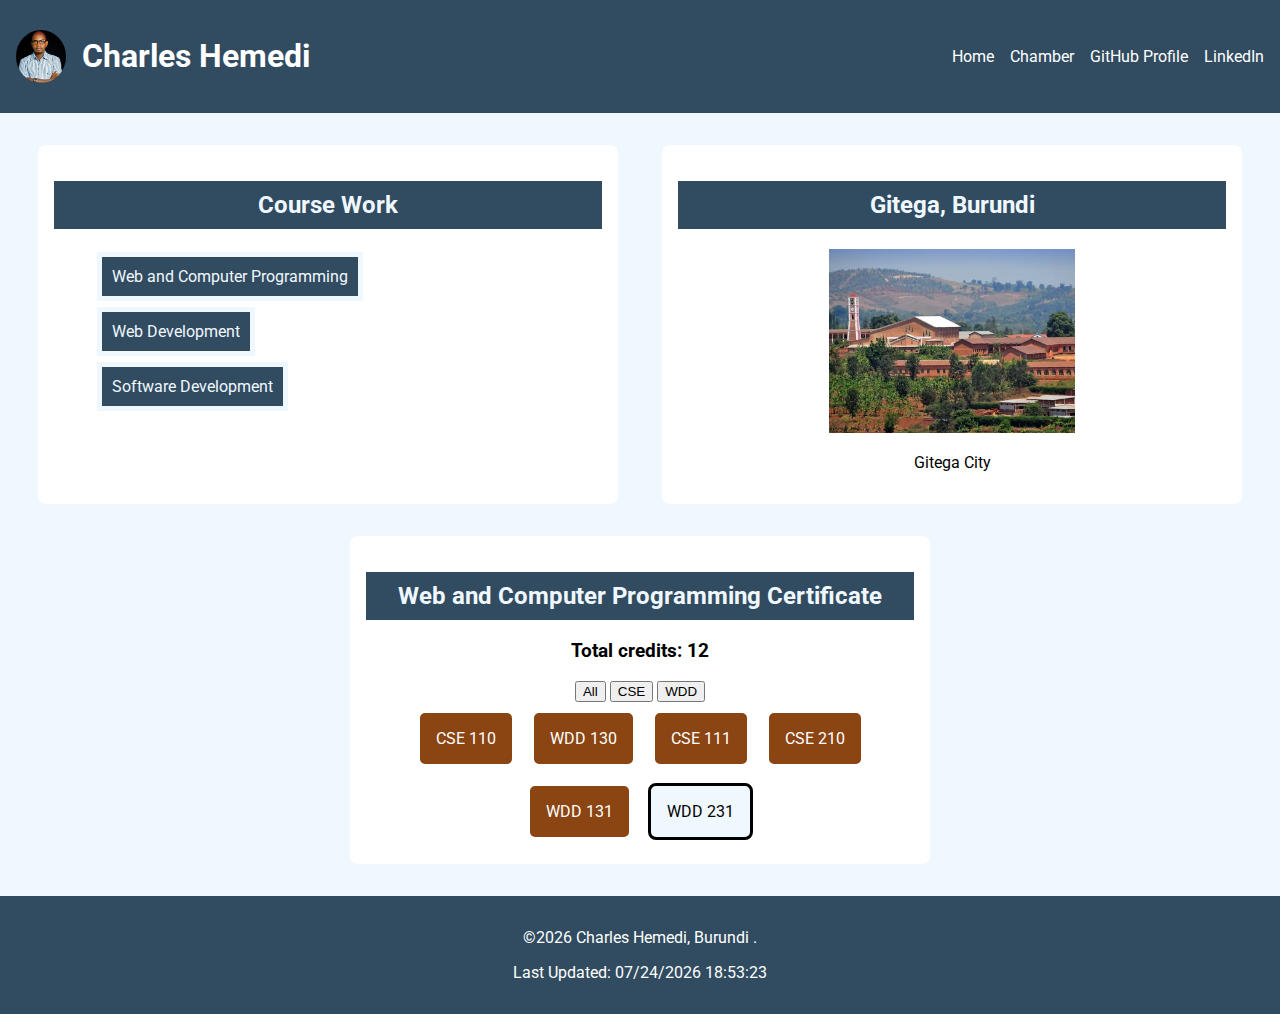
==== index.html @ 55ffffdc "updated files" ====
<!DOCTYPE html>
<html lang="en">
  <head>
    <meta charset="UTF-8">
    <meta name="viewport" content="width=device-width, initial-scale=1.0">
    <meta
      name="description"
      content="My courses in BYU, my projects(Github) and skills(LinkedIn)"
    >
    <meta name="author" content="Charles Hemedi" >
    <title>Charles Hemedi</title>
    <link rel="stylesheet" href="styles/styles.css" >
    <link rel="preconnect" href="https://fonts.googleapis.com" >
    <link rel="preconnect" href="https://fonts.gstatic.com" crossorigin >
    <link
      href="https://fonts.googleapis.com/css2?family=Roboto:wght@100;400&display=swap"
      rel="stylesheet"
    >
    <script defer src="scripts/script.js"></script>
  </head>
  <body>
    <header>
      <div class="profile">
        <img src="images/wdd231.webp" alt="My picture Hemedi" />
        <h1>Charles Hemedi</h1>
      </div>
      <nav>
        <ul class="nav-links">
          <li><a href="index.html">Home</a></li>
          <li><a href="/chamber/directory.html">Chamber</a></li>
          <li><a href="https://github.com/Hemedi12">GitHub Profile</a></li>
          <li><a href="linkedin.com/in/hemedi-charles-9a6385a2">LinkedIn</a></li>
        </ul>
        <button class="hamburger">&#9776;</button>
        <!-- Hamburger button for mobile -->
      </nav>
    </header>

    <main>
      <section class="course-work">
        <h2>Course Work</h2>
        <ul>
          <li><a href="#"> Web and Computer Programming</a></li>
          <li><a href="#">Web Development</a></li>
          <li><a href="#">Software Development</a></li>
        </ul>
      </section>

      <section class="location">
        <h2>Gitega, Burundi</h2>
        <img src="images/gitega.webp" alt="gitega city" />
        <p>Gitega City</p>
      </section>

      <section class="certificates">
        <h2>Web and Computer Programming Certificate</h2>
        <h3 id="total-credits">Total credits: 0</h3>
        <div class="course-filter">
          <button id="all">All</button>
          <button id="cse">CSE</button>
          <button id="wdd">WDD</button>
        </div>
        <div class="courses" id="course-container"></div>
      </section>
    </main>

    <footer id="main-footer">
      <p id="country">
        ©<span id="currentyear"></span> Charles Hemedi, Burundi
      </p>
      <p id="lastModified">Last Updated:</p>
    </footer>
  </body>
</html>
---- styles/styles.css ----
body {
  font-family: "Roboto", sans-serif;
  font-weight: 400;
  margin: 0;
  padding: 0;
  box-sizing: border-box;
  background-color: #f0f8ff;
}


header {
  background-color: #314b60;
  color: white;
  padding: 1rem;
  display: flex;
  justify-content: space-between;
  align-items: center;
}

header .profile {
  display: flex;
  align-items: center;
}

header img {
  width: 50px;
  border-radius: 50%;
  margin-right: 1rem;
}

.nav-links {
  display: flex;
  list-style: none;
  gap: 1rem;
}

.nav-links li a {
  color: white;
  text-decoration: none;
}

.nav-links a:hover {
  background-color: #003f6b;
  padding: 10px;
}


.nav-links a.active {
  background-color: #003f6b;
  font-weight: bold;
}

.hamburger {
  display: none;
  font-size: 30px;
  cursor: pointer;
  position: absolute;
  right: 20px;
  top: 15px;
}


main {
  display: flex;
  flex-wrap: wrap;
  gap: 2rem;
  padding: 2rem;
  justify-content: space-around;
}

h2 {
  background-color: #314b60;
  padding: 10px;
  color: #f0f8ff;
}

section {
  background-color: white;
  padding: 1rem;
  border-radius: 8px;
  width: 45%;
  text-align: center;
}

.location img {
  width: 45%;
}

.course-work ul li {
  list-style-type: none;
  text-align: center;
  margin: 0;
}

.course-work li {
  display: flex;
  padding: 3px;
}

.course-work a {
  background: #314b60;
  text-decoration: none;
  color: #f0f8ff;
  padding: 10px;
  border-style: solid;
  border-width: 5px;
}

.certificates .course {
  background-color: #f0f8ff;
  color: black;
  padding: 1rem;
  margin: 0.5rem;
  border-style: solid;
  border-radius: 8px;
  display: inline-block;
}


#main-footer {
  background-color: #314b60;
  color: white;
  padding: 1rem;
  text-align: center;
}


#main-footer p#country::after {
  content: "."; 
}


@media (max-width: 768px) {
  main {
    flex-direction: column;
    align-items: center;
  }

  section {
    width: 90%;
  }

  .nav-links {
    display: none;
    flex-direction: column;
    position: absolute;
    margin-top: 0;
    top: 0;
    left: 0;
    width: 100%;
    background-color: #003f6b;
    padding: 1rem 0;
  }

  button.hamburger {
    background-color: #f0f8ff;
  }

  .nav-links.active {
    display: flex;
    position: relative;
    margin-top: 70px;
  }

  .nav-links li {
    margin: 10px 0;
  }

  .nav-links li a {
    color: white;
    font-size: 1.5rem;
  }

  .hamburger {
    display: block;
    background-color: transparent;
    border: none;
    color: black;
    font-size: 2rem;
    cursor: pointer;
  }

  .hamburger.active {
    position: absolute;
    top: 10px;
    right: 0px;
  }
}
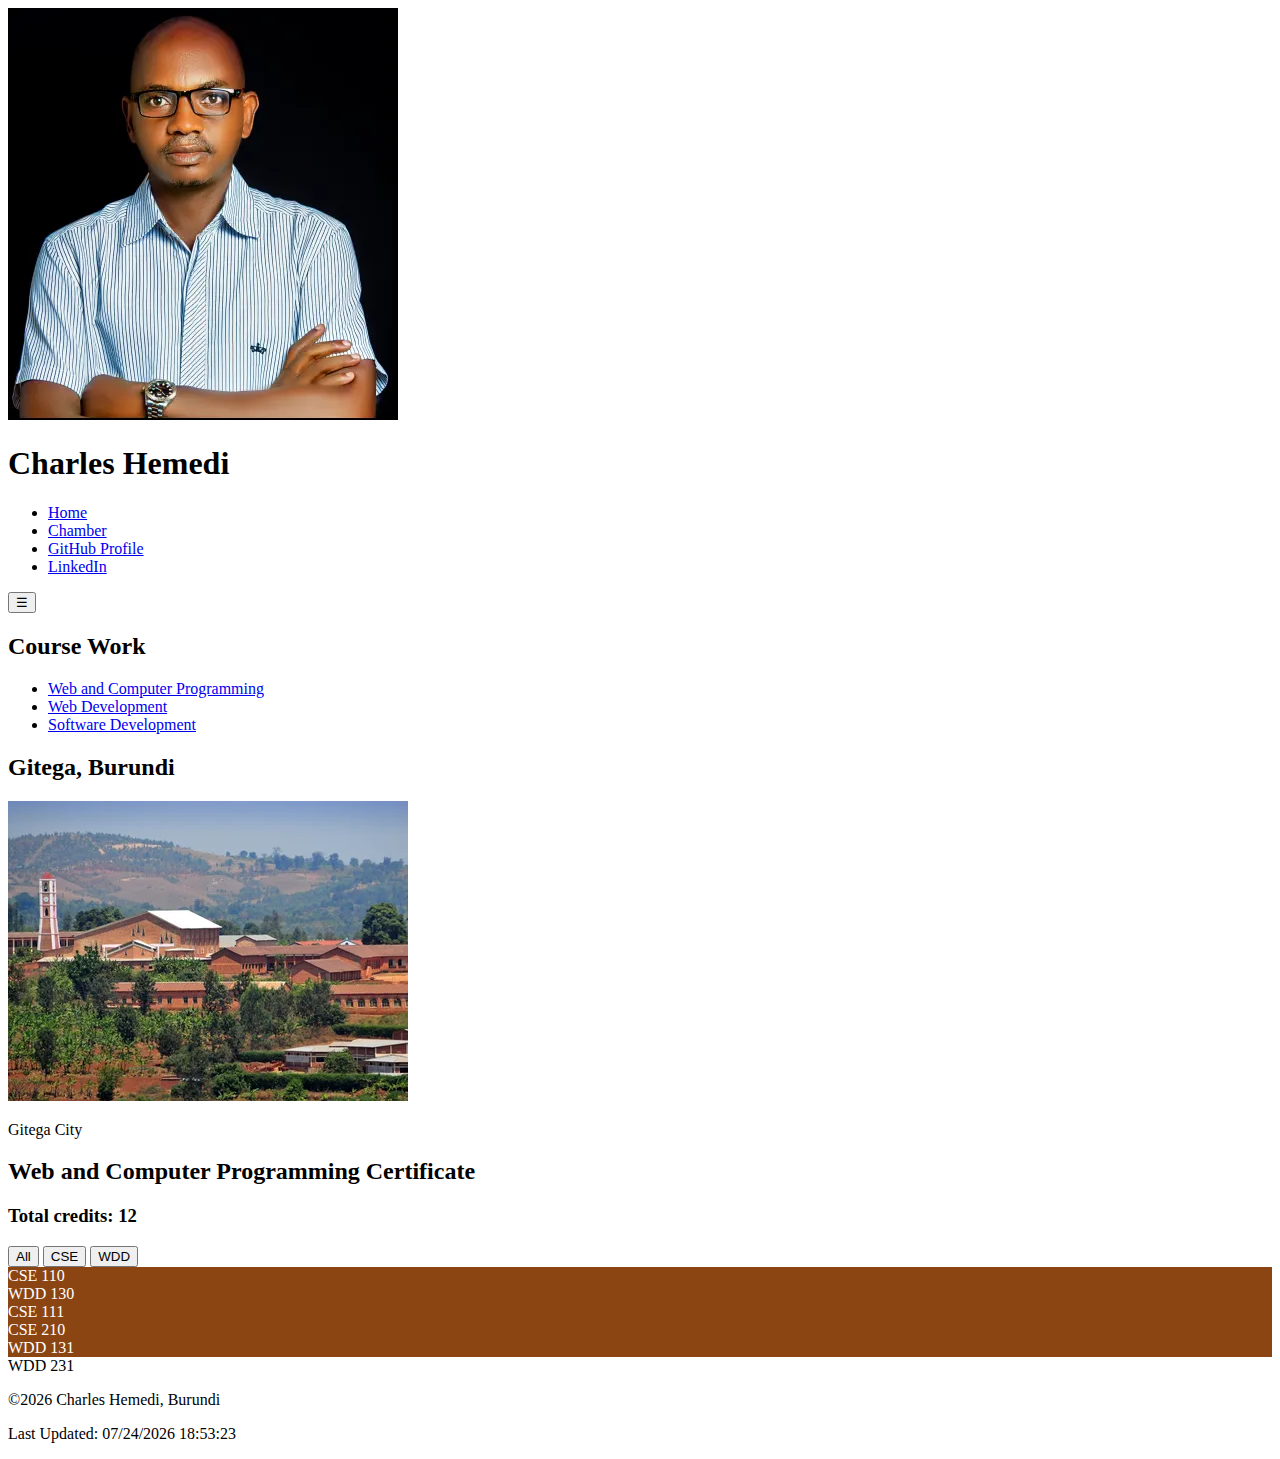
==== commit 0104196c: "fixed" ====
--- a/index.html
+++ b/index.html
@@ -3,19 +3,12 @@
   <head>
     <meta charset="UTF-8">
     <meta name="viewport" content="width=device-width, initial-scale=1.0">
-    <meta
-      name="description"
-      content="My courses in BYU, my projects(Github) and skills(LinkedIn)"
-    >
-    <meta name="author" content="Charles Hemedi" >
+    <meta name="description" content="My courses in BYU, my projects(Github) and skills(LinkedIn)">
     <title>Charles Hemedi</title>
-    <link rel="stylesheet" href="styles/styles.css" >
-    <link rel="preconnect" href="https://fonts.googleapis.com" >
-    <link rel="preconnect" href="https://fonts.gstatic.com" crossorigin >
-    <link
-      href="https://fonts.googleapis.com/css2?family=Roboto:wght@100;400&display=swap"
-      rel="stylesheet"
-    >
+    <meta name="author" content="Charles Hemedi">
+    <link rel="preconnect" href="https://fonts.googleapis.com">
+    <link rel="preconnect" href="https://fonts.gstatic.com" crossorigin>
+    <link href="https://fonts.googleapis.com/css2?family=Roboto&display=swap" rel="stylesheet" >
     <script defer src="scripts/script.js"></script>
   </head>
   <body>
@@ -29,7 +22,7 @@
           <li><a href="index.html">Home</a></li>
           <li><a href="/chamber/directory.html">Chamber</a></li>
           <li><a href="https://github.com/Hemedi12">GitHub Profile</a></li>
-          <li><a href="linkedin.com/in/hemedi-charles-9a6385a2">LinkedIn</a></li>
+          <li><a href="https://www.linkedin.com/in/hemedi-charles-9a6385a2/">LinkedIn</a></li>
         </ul>
         <button class="hamburger">&#9776;</button>
         <!-- Hamburger button for mobile -->
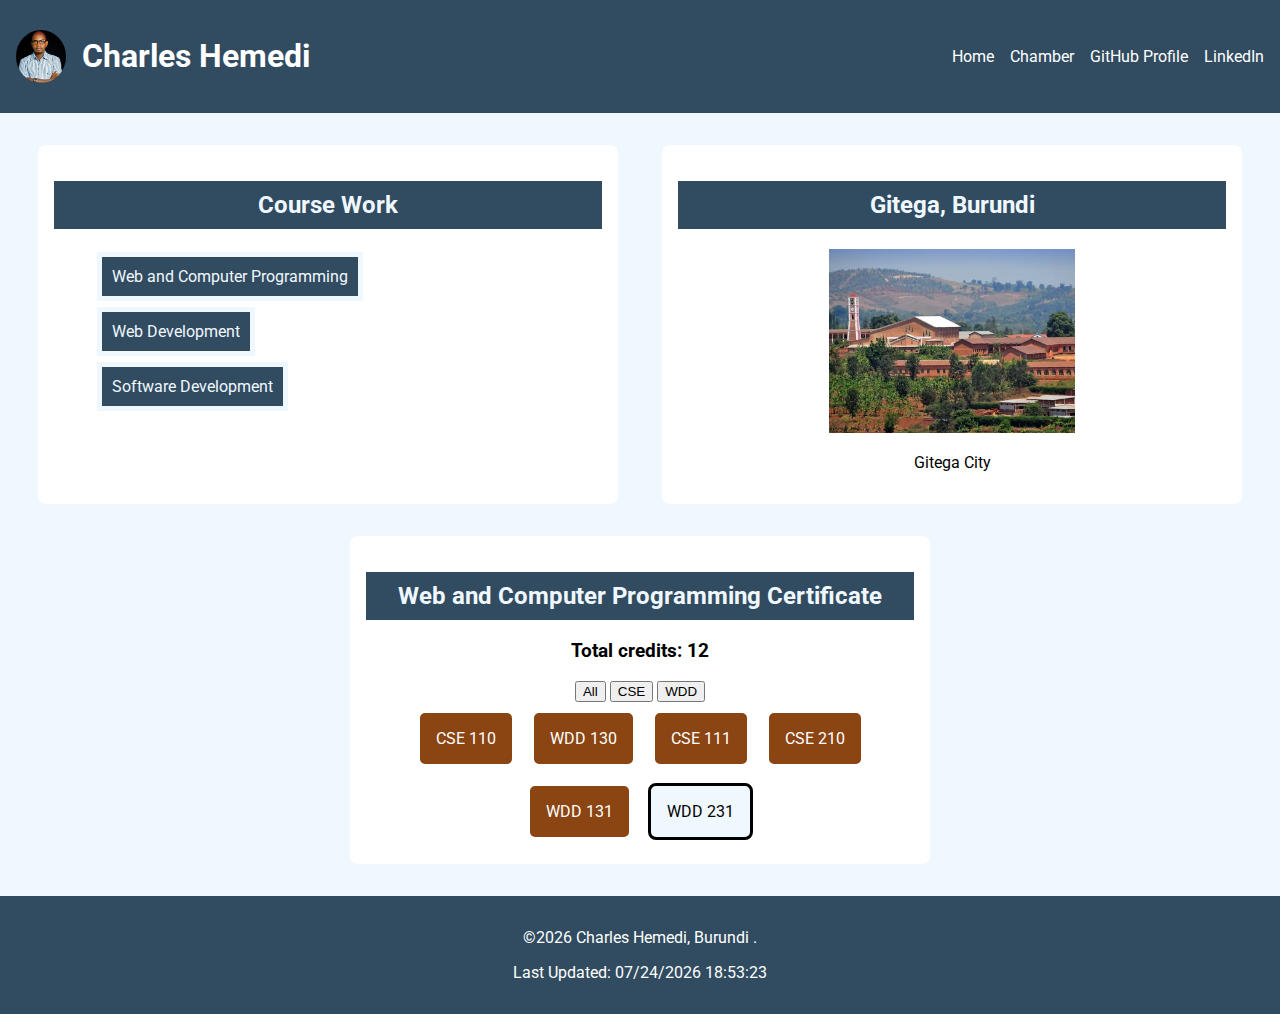
==== commit 4fe7d738: "fixed" ====
--- a/index.html
+++ b/index.html
@@ -4,11 +4,12 @@
     <meta charset="UTF-8">
     <meta name="viewport" content="width=device-width, initial-scale=1.0">
     <meta name="description" content="My courses in BYU, my projects(Github) and skills(LinkedIn)">
+    <meta name="author" content="Charles Hemedi" >
     <title>Charles Hemedi</title>
-    <meta name="author" content="Charles Hemedi">
-    <link rel="preconnect" href="https://fonts.googleapis.com">
-    <link rel="preconnect" href="https://fonts.gstatic.com" crossorigin>
-    <link href="https://fonts.googleapis.com/css2?family=Roboto&display=swap" rel="stylesheet" >
+    <link rel="stylesheet" href="styles/styles.css" >
+    <link rel="preconnect" href="https://fonts.googleapis.com" >
+    <link rel="preconnect" href="https://fonts.gstatic.com" crossorigin >
+    <link href="https://fonts.googleapis.com/css2?family=Roboto:wght@100;400&display=swap" rel="stylesheet">
     <script defer src="scripts/script.js"></script>
   </head>
   <body>
--- a/styles/styles.css
+++ b/styles/styles.css
@@ -0,0 +1,189 @@
+
+body {
+  font-family: "Roboto", sans-serif;
+  font-weight: 400;
+  margin: 0;
+  padding: 0;
+  box-sizing: border-box;
+  background-color: #f0f8ff;
+}
+
+
+header {
+  background-color: #314b60;
+  color: white;
+  padding: 1rem;
+  display: flex;
+  justify-content: space-between;
+  align-items: center;
+}
+
+header .profile {
+  display: flex;
+  align-items: center;
+}
+
+header img {
+  width: 50px;
+  border-radius: 50%;
+  margin-right: 1rem;
+}
+
+.nav-links {
+  display: flex;
+  list-style: none;
+  gap: 1rem;
+}
+
+.nav-links li a {
+  color: white;
+  text-decoration: none;
+}
+
+.nav-links a:hover {
+  background-color: #003f6b;
+  padding: 10px;
+}
+
+
+.nav-links a.active {
+  background-color: #003f6b;
+  font-weight: bold;
+}
+
+.hamburger {
+  display: none;
+  font-size: 30px;
+  cursor: pointer;
+  position: absolute;
+  right: 20px;
+  top: 15px;
+}
+
+
+main {
+  display: flex;
+  flex-wrap: wrap;
+  gap: 2rem;
+  padding: 2rem;
+  justify-content: space-around;
+}
+
+h2 {
+  background-color: #314b60;
+  padding: 10px;
+  color: #f0f8ff;
+}
+
+section {
+  background-color: white;
+  padding: 1rem;
+  border-radius: 8px;
+  width: 45%;
+  text-align: center;
+}
+
+.location img {
+  width: 45%;
+}
+
+.course-work ul li {
+  list-style-type: none;
+  text-align: center;
+  margin: 0;
+}
+
+.course-work li {
+  display: flex;
+  padding: 3px;
+}
+
+.course-work a {
+  background: #314b60;
+  text-decoration: none;
+  color: #f0f8ff;
+  padding: 10px;
+  border-style: solid;
+  border-width: 5px;
+}
+
+.certificates .course {
+  background-color: #f0f8ff;
+  color: black;
+  padding: 1rem;
+  margin: 0.5rem;
+  border-style: solid;
+  border-radius: 8px;
+  display: inline-block;
+}
+
+
+#main-footer {
+  background-color: #314b60;
+  color: white;
+  padding: 1rem;
+  text-align: center;
+}
+
+
+#main-footer p#country::after {
+  content: "."; 
+}
+
+
+@media (max-width: 768px) {
+  main {
+    flex-direction: column;
+    align-items: center;
+  }
+
+  section {
+    width: 90%;
+  }
+
+  .nav-links {
+    display: none;
+    flex-direction: column;
+    position: absolute;
+    margin-top: 0;
+    top: 0;
+    left: 0;
+    width: 100%;
+    background-color: #003f6b;
+    padding: 1rem 0;
+  }
+
+  button.hamburger {
+    background-color: #f0f8ff;
+  }
+
+  .nav-links.active {
+    display: flex;
+    position: relative;
+    margin-top: 70px;
+  }
+
+  .nav-links li {
+    margin: 10px 0;
+  }
+
+  .nav-links li a {
+    color: white;
+    font-size: 1.5rem;
+  }
+
+  .hamburger {
+    display: block;
+    background-color: transparent;
+    border: none;
+    color: black;
+    font-size: 2rem;
+    cursor: pointer;
+  }
+
+  .hamburger.active {
+    position: absolute;
+    top: 10px;
+    right: 0px;
+  }
+}
